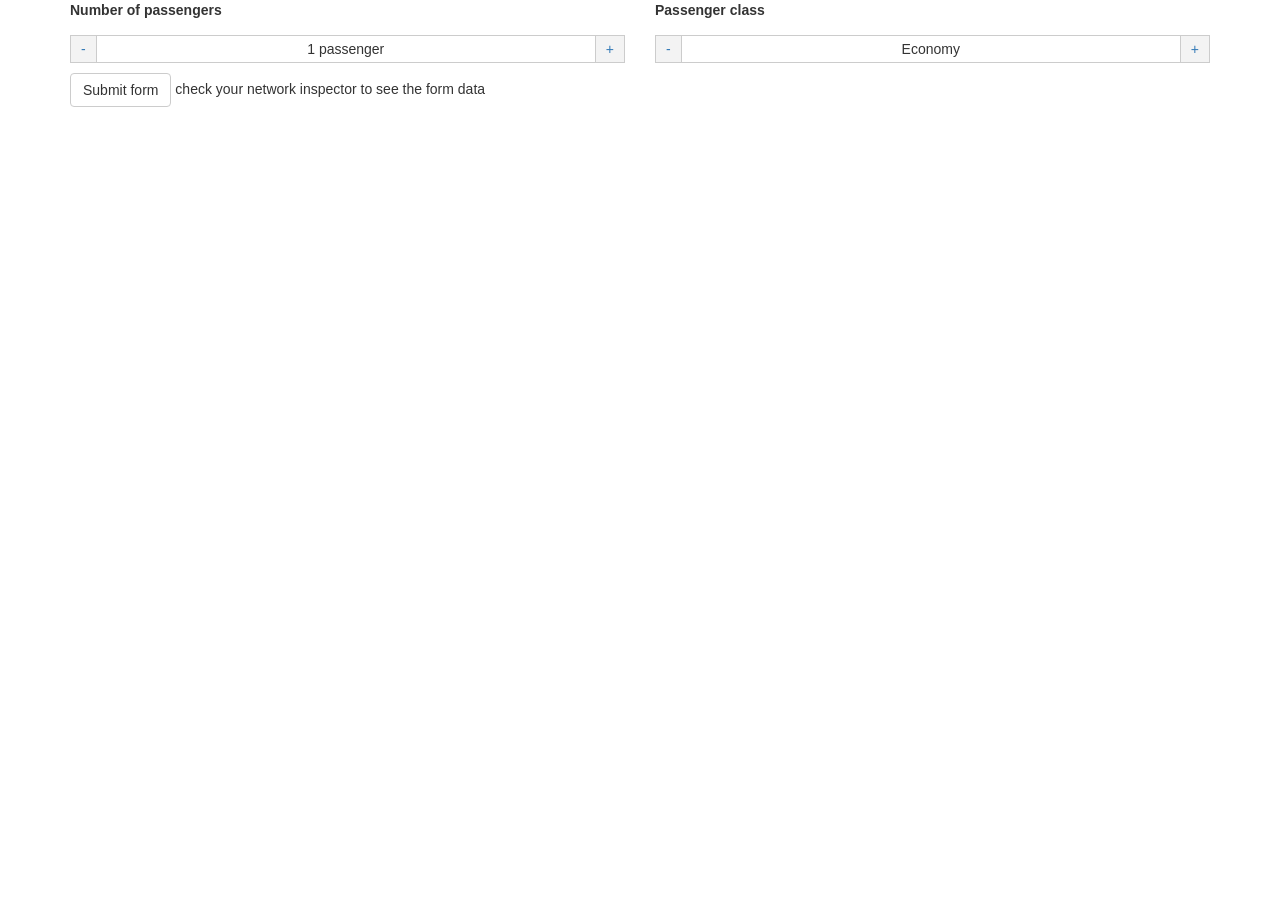
==== demo.html @ 97673a0a "First" ====
<!DOCTYPE html>
<html>
	<head>
		<meta charset="utf-8">
		<meta content="IE=edge" http-equiv="X-UA-Compatible"></meta>
		<meta content="width=device-width, initial-scale=1" name="viewport"></meta>
		<title>dostep demo</title>
		<link rel="stylesheet" href="//maxcdn.bootstrapcdn.com/bootstrap/3.3.1/css/bootstrap.min.css" />
		<style type="text/css">
			.dostep {
				display: flex;
				flex-direction: row;
				border: 1px solid #CCC;
				width: 100%;
				justify-content: space-between;
				align-items: center;
			}

			.dostep__control {
				display: block;
				padding: 3px 10px;
				background-color: #F3F3F3;
			}

			.dostep__control:hover, .dostep__control:active, .dostep__control:focus {
				text-decoration: none;
			}

			.dostep__control--less {
				border-right: 1px solid #CCC;
			}

			.dostep__control--more {
				border-left: 1px solid #CCC;
			}
		</style>
	</head>
	<body>
		<main class="container">
			<form action="demo.html" method="post">
				<div class="row">
					<div class="col-sm-6">
						<p>
							<label for="passengers">Number of passengers</label>
						</p>
						<p>
							<select id="passengers" name="passengers">
								<option value="1">1 passenger</option>
								<option value="2">2 passengers</option>
								<option value="3">3 passengers</option>
								<option value="4">4 passengers</option>
								<option value="5">5 passengers</option>
								<option value="6">6 passengers</option>
							</select>
						</p>
					</div>

					<div class="col-sm-6">
						<p>
							<label for="passengers">Passenger class</label>
						</p>
						<p>
							<select id="passenger-class" name="passenger-class">
								<option value="economy">Economy</option>
								<option value="plus">Economy Plus</option>
								<option value="business">Businesss</option>
								<option value="first">First</option>
							</select>
						</p>
					</div>
				</div>
				<div class="row">
					<div class="col-sm-12">
						<input class="btn btn-default" type="submit" value="Submit form" /> check your network inspector to see the form data
					</div>
				</div>
			</form>
		</main>
		<script src="dostep.js"></script>
		<script>
			var stepper = new Dostep(document.getElementById('passengers'));
			var stepper = new Dostep(document.getElementById('passenger-class'));
		</script>
	</body>
</html>
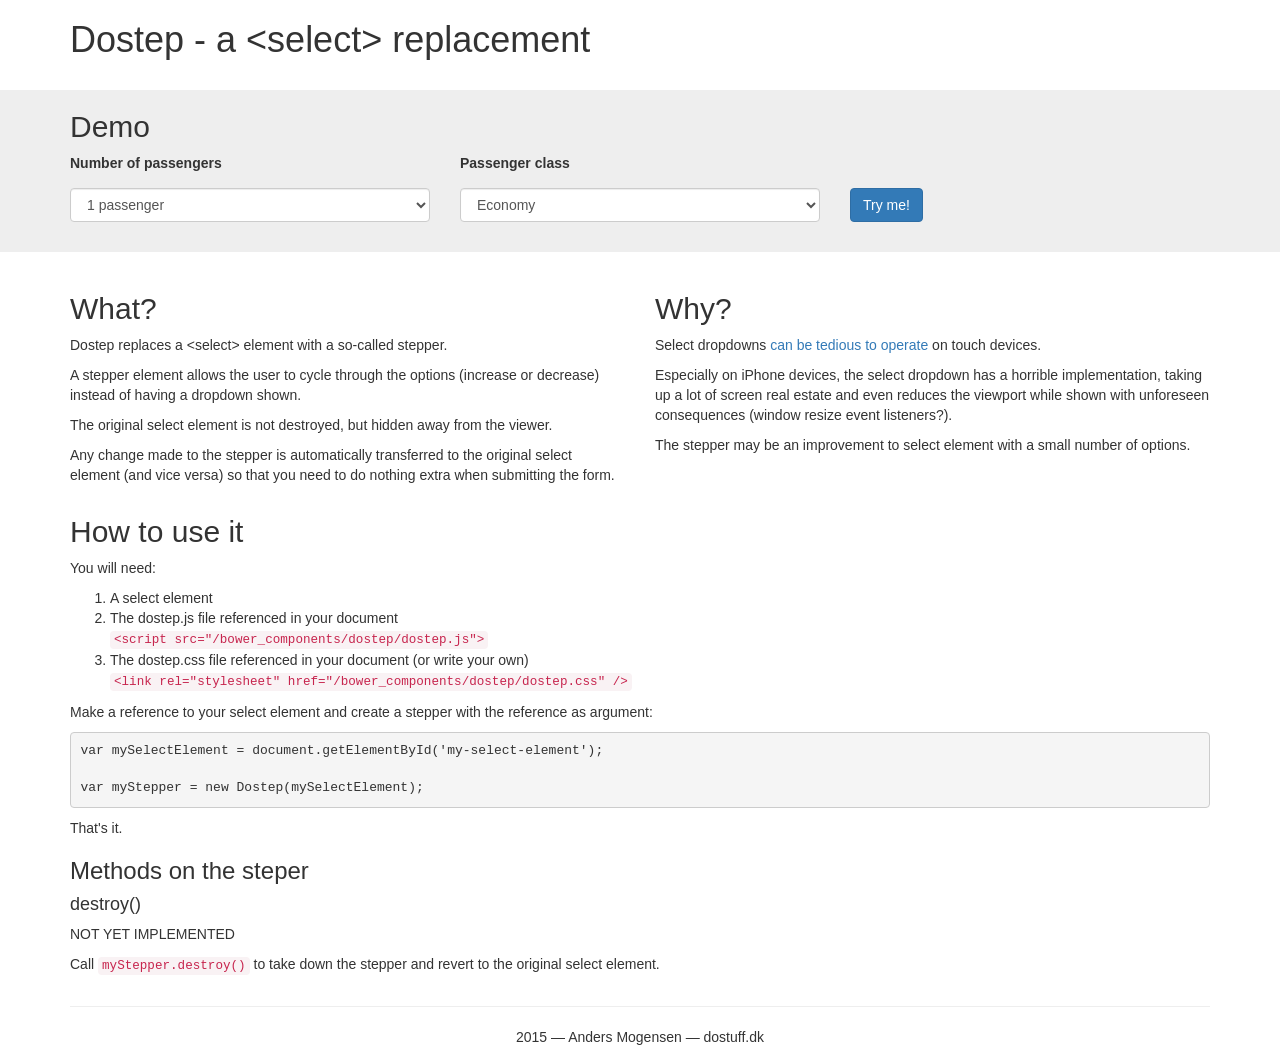
==== commit 1310d527: "Improved doc" ====
--- a/demo.html
+++ b/demo.html
@@ -4,82 +4,177 @@
 		<meta charset="utf-8">
 		<meta content="IE=edge" http-equiv="X-UA-Compatible"></meta>
 		<meta content="width=device-width, initial-scale=1" name="viewport"></meta>
-		<title>dostep demo</title>
+		<title>Dostep demo</title>
 		<link rel="stylesheet" href="//maxcdn.bootstrapcdn.com/bootstrap/3.3.1/css/bootstrap.min.css" />
-		<style type="text/css">
-			.dostep {
-				display: flex;
-				flex-direction: row;
-				border: 1px solid #CCC;
-				width: 100%;
-				justify-content: space-between;
-				align-items: center;
-			}
-
-			.dostep__control {
-				display: block;
-				padding: 3px 10px;
-				background-color: #F3F3F3;
-			}
-
-			.dostep__control:hover, .dostep__control:active, .dostep__control:focus {
-				text-decoration: none;
-			}
-
-			.dostep__control--less {
-				border-right: 1px solid #CCC;
-			}
-
-			.dostep__control--more {
-				border-left: 1px solid #CCC;
-			}
-		</style>
+		<link rel="stylesheet" href="dostep.css" />
+		<link rel="stylesheet" href="demo.css" />
 	</head>
 	<body>
-		<main class="container">
-			<form action="demo.html" method="post">
+		<div class="container">
+			<h1>Dostep - a &lt;select&gt; replacement</h1>
+		</div>
+
+		<div class="demo">
+			<div class="container">
+				<h2>Demo</h2>
 				<div class="row">
-					<div class="col-sm-6">
-						<p>
-							<label for="passengers">Number of passengers</label>
-						</p>
-						<p>
-							<select id="passengers" name="passengers">
-								<option value="1">1 passenger</option>
-								<option value="2">2 passengers</option>
-								<option value="3">3 passengers</option>
-								<option value="4">4 passengers</option>
-								<option value="5">5 passengers</option>
-								<option value="6">6 passengers</option>
-							</select>
-						</p>
-					</div>
+					<form action="demo.html" method="post">
+						<div class="col-xs-12 col-sm-6 col-md-4">
+							<p>
+								<label for="passengers">Number of passengers</label>
+							</p>
+							<p>
+								<select id="passengers" class="form-control" name="passengers">
+									<option value="1">1 passenger</option>
+									<option value="2">2 passengers</option>
+									<option value="3">3 passengers</option>
+									<option value="4">4 passengers</option>
+									<option value="5">5 passengers</option>
+									<option value="6">6 passengers</option>
+								</select>
+							</p>
+						</div>
+						<div class="col-xs-12 col-sm-6 col-md-4">
+							<p>
+								<label for="passengers">Passenger class</label>
+							</p>
+							<p>
+								<select id="passenger-class" class="form-control" name="passenger-class">
+									<option value="economy">Economy</option>
+									<option value="plus">Economy Plus</option>
+									<option value="business">Businesss</option>
+									<option value="first">First</option>
+								</select>
+							</p>
+						</div>
+						<div class="demo-applier col-xs-12 col-sm-12 col-md-4">
+							<p>
+								<label>&nbsp;</label
+							</p>
+							<p>
+								<button id="js-apply-stepper" class="wobble btn btn-primary">Try me!</button>
+							</p>
+						</div>
+					</form>
+				</div>
+			</div>
+		</div>
 
-					<div class="col-sm-6">
-						<p>
-							<label for="passengers">Passenger class</label>
-						</p>
-						<p>
-							<select id="passenger-class" name="passenger-class">
-								<option value="economy">Economy</option>
-								<option value="plus">Economy Plus</option>
-								<option value="business">Businesss</option>
-								<option value="first">First</option>
-							</select>
-						</p>
-					</div>
+		<div class="container">
+			<div class="row">
+				<div class="col-sm-6">
+					<h2>What?</h2>
+					<p>
+						Dostep replaces a &lt;select&gt; element with a so-called stepper.
+					</p>
+					<p>
+						A stepper element allows the user to cycle through the options (increase or decrease)
+						instead	of having a dropdown shown.
+					</p>
+					<p>
+						The original select element is not destroyed, but hidden away from the viewer.
+					</p>
+					<p>
+						Any change made to the stepper is automatically transferred to the original
+						select element (and vice versa) so that you need to do nothing extra
+						when submitting the form.
+					</p>
 				</div>
-				<div class="row">
-					<div class="col-sm-12">
-						<input class="btn btn-default" type="submit" value="Submit form" /> check your network inspector to see the form data
-					</div>
+				<div class="col-sm-6">
+					<h2>Why?</h2>
+					<p>
+						Select dropdowns <a href="http://www.lukew.com/ff/entry.asp?1950">can be tedious to operate</a>
+						on touch devices.
+					</p>
+					<p>
+						Especially on iPhone devices, the select dropdown has a horrible implementation,
+						taking up a lot of screen real estate and even reduces the viewport while shown
+						with unforeseen consequences (window resize event listeners?).
+					</p>
+					<p>
+						The stepper may be an improvement to select element with a small number of options.
+					</p>
+
 				</div>
-			</form>
-		</main>
+
+				<div class="col-sm-12">
+					<h2>How to use it</h2>
+					<p>
+						You will need:
+					</p>
+					<ol>
+						<li>
+							A select element
+						</li>
+						<li>
+							The dostep.js file referenced in your document<br />
+							<code>&lt;script src="/bower_components/dostep/dostep.js"&gt;</script></code>
+						</li>
+						<li>
+							The dostep.css file referenced in your document (or write your own)<br >
+							<code>&lt;link rel="stylesheet" href="/bower_components/dostep/dostep.css" /&gt;</code>
+						</li>
+					</ol>
+					<p>
+						Make a reference to your select element and create a stepper with the
+						reference as argument:
+					</p>
+					<pre>
+var mySelectElement = document.getElementById('my-select-element');
+
+var myStepper = new Dostep(mySelectElement);</pre>
+					<p>
+						That's it.
+					</p>
+					<h3>Methods on the steper</h3>
+
+					<h4>destroy()</h4>
+					<p>
+						NOT YET IMPLEMENTED
+					</p>
+					<p>
+						Call <code>myStepper.destroy()</code> to take down the stepper
+						and revert to the original select element.
+					</p>
+
+				</div>
+
+			</div>
+
+			<hr />
+
+			<p class="text-center">
+				2015 &mdash; Anders Mogensen &mdash; dostuff.dk
+			</p>
+
+		</div>
+
 		<script src="dostep.js"></script>
 		<script>
-			var stepper = new Dostep(document.getElementById('passengers'));
-			var stepper = new Dostep(document.getElementById('passenger-class'));
+			var applyBtn = document.getElementById('js-apply-stepper');
+				applied = false,
+				stepper1 = null,
+				stepper2 = null;
+
+			document.getElementById('js-apply-stepper').addEventListener('click', function(e) {
+				e.preventDefault();
+
+				applyBtn.classList.remove('wobble');
+				applyBtn.classList.toggle('btn-default');
+				applyBtn.classList.toggle('btn-primary');
+
+				if (!applied) {
+					stepper1 = new Dostep(document.getElementById('passengers'));
+					stepper2 = new Dostep(document.getElementById('passenger-class'));
+					applyBtn.innerHTML = 'Revert';
+				} else {
+					stepper1.destroy();
+					stepper2.destroy();
+					applyBtn.innerHTML = 'Try me!';
+				}
+
+				applied = !applied;
+			});
 		</script>
 	</body>
 </html>
--- a/dostep.css
+++ b/dostep.css
@@ -0,0 +1,21 @@
+.dostep {
+	display: flex;
+	flex-direction: row;
+	border: 1px solid #CCC;
+	width: 100%;
+	justify-content: space-between;
+	align-items: center;
+}
+
+	.dostep__control {
+		display: block;
+		padding: 3px 10px;
+		background-color: #F3F3F3;
+	}
+
+		.dostep__control:hover, .dostep__control:active, .dostep__control:focus {
+			text-decoration: none;
+		}
+
+		.dostep__control--less	{ border-right: 1px solid #CCC	; }
+		.dostep__control--more	{ border-left:  1px solid #CCC	; }
--- a/demo.css
+++ b/demo.css
@@ -0,0 +1,132 @@
+.demo {
+	margin: 20px 0;
+	background-color: #EEE;
+	padding-bottom: 20px;
+}
+
+@media (max-width: 991px) {
+	.demo-applier {
+		text-align: center;
+	}
+}
+
+.dostep {
+	height: 34px;
+}
+
+@-webkit-keyframes wobble {
+  10% {
+    -webkit-transform: translateX(3px) rotate(2deg);
+    transform: translateX(3px) rotate(2deg);
+  }
+
+  20% {
+    -webkit-transform: translateX(-3px) rotate(-2deg);
+    transform: translateX(-3px) rotate(-2deg);
+  }
+
+  30% {
+    -webkit-transform: translateX(3px) rotate(2deg);
+    transform: translateX(3px) rotate(2deg);
+  }
+
+  40% {
+    -webkit-transform: translateX(-3px) rotate(-2deg);
+    transform: translateX(-3px) rotate(-2deg);
+  }
+
+  50% {
+    -webkit-transform: translateX(2px) rotate(1deg);
+    transform: translateX(2px) rotate(1deg);
+  }
+
+  60% {
+    -webkit-transform: translateX(-2px) rotate(-1deg);
+    transform: translateX(-2px) rotate(-1deg);
+  }
+
+  70% {
+    -webkit-transform: translateX(2px) rotate(1deg);
+    transform: translateX(2px) rotate(1deg);
+  }
+  80% {
+    -webkit-transform: translateX(-2px) rotate(-1deg);
+    transform: translateX(-2px) rotate(-1deg);
+  }
+
+  90% {
+    -webkit-transform: translateX(1px) rotate(0);
+    transform: translateX(1px) rotate(0);
+  }
+
+  100% {
+    -webkit-transform: translateX(-1px) rotate(0);
+    transform: translateX(-1px) rotate(0);
+  }
+}
+
+@keyframes wobble {
+  10% {
+    -webkit-transform: translateX(3px) rotate(2deg);
+    transform: translateX(3px) rotate(2deg);
+  }
+
+  20% {
+    -webkit-transform: translateX(-3px) rotate(-2deg);
+    transform: translateX(-3px) rotate(-2deg);
+  }
+  30% {
+    -webkit-transform: translateX(3px) rotate(2deg);
+    transform: translateX(3px) rotate(2deg);
+  }
+
+  40% {
+    -webkit-transform: translateX(-3px) rotate(-2deg);
+    transform: translateX(-3px) rotate(-2deg);
+  }
+
+  50% {
+    -webkit-transform: translateX(2px) rotate(1deg);
+    transform: translateX(2px) rotate(1deg);
+  }
+
+  60% {
+    -webkit-transform: translateX(-2px) rotate(-1deg);
+    transform: translateX(-2px) rotate(-1deg);
+  }
+
+  70% {
+    -webkit-transform: translateX(2px) rotate(1deg);
+    transform: translateX(2px) rotate(1deg);
+  }
+
+  80% {
+    -webkit-transform: translateX(-2px) rotate(-1deg);
+    transform: translateX(-2px) rotate(-1deg);
+  }
+
+  90% {
+    -webkit-transform: translateX(1px) rotate(0);
+    transform: translateX(1px) rotate(0);
+  }
+
+  100% {
+    -webkit-transform: translateX(-1px) rotate(0);
+    transform: translateX(-1px) rotate(0);
+  }
+}
+
+.wobble {
+	-webkit-transform: translateZ(0);
+	transform: translateZ(0);
+	animation-delay: 2.5s;
+	-webkit-animation-delay: 2.5s;
+	-webkit-animation-name: wobble;
+    animation-name: wobble;
+    -webkit-animation-duration: 0.75s;
+    animation-duration: 0.75s;
+    -webkit-animation-timing-function: linear;
+    animation-timing-function: linear;
+    -webkit-animation-iteration-count: 3;
+    animation-iteration-count: 3;
+}
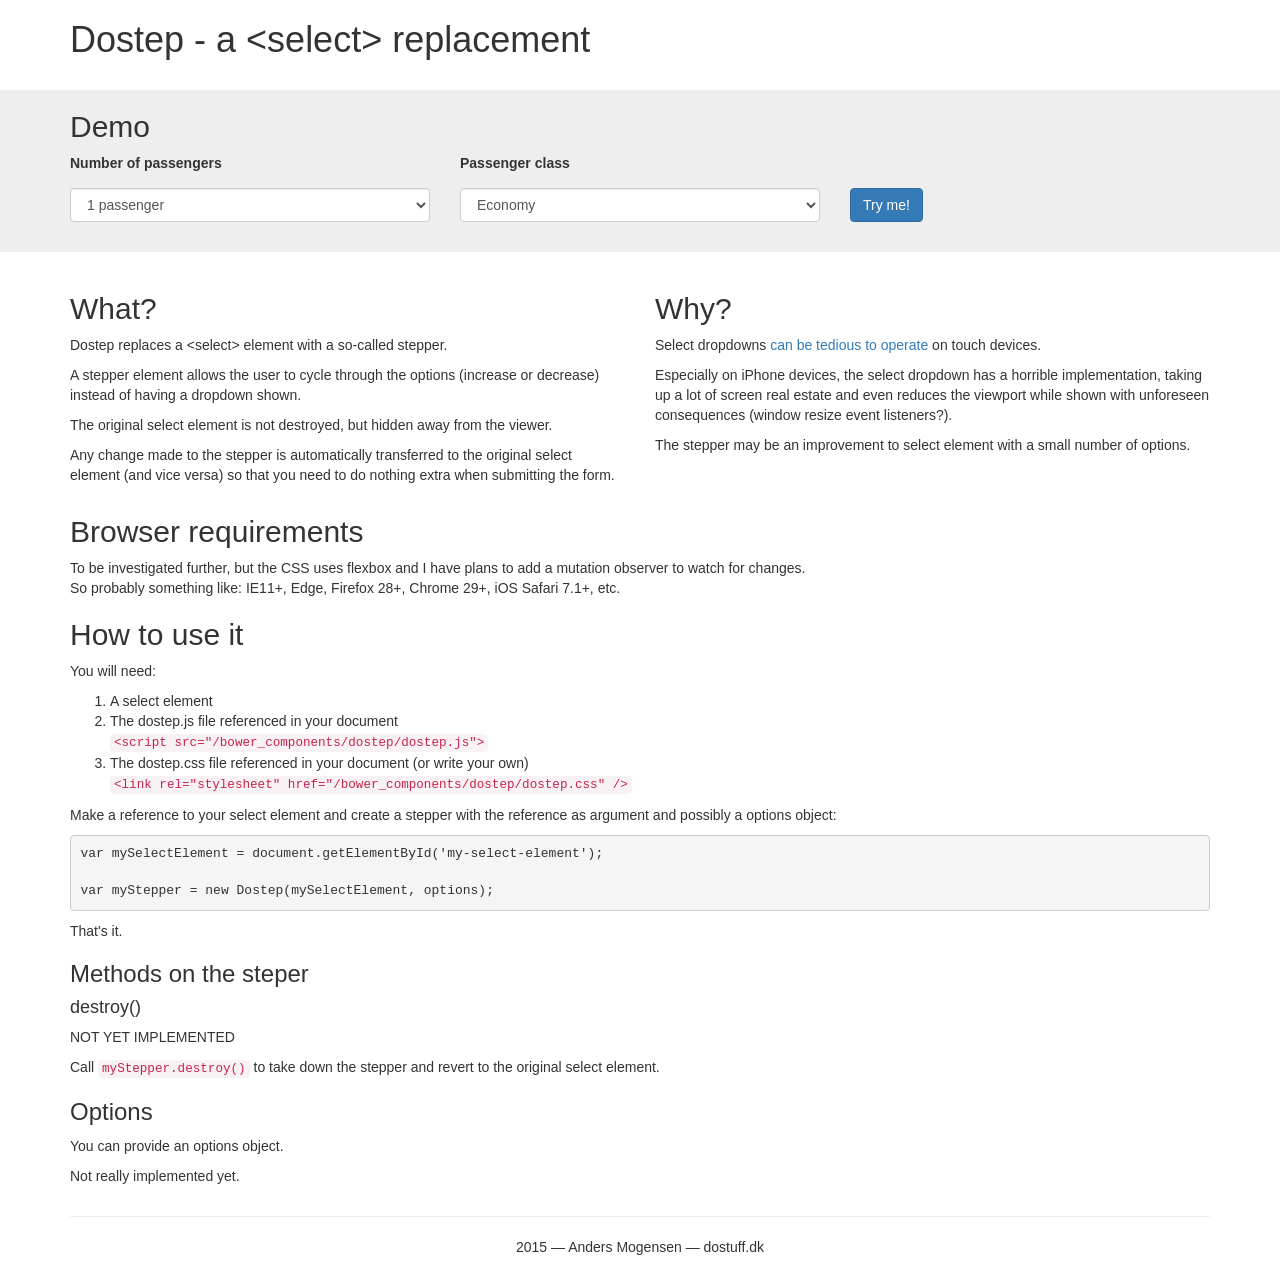
==== commit f1edf53c: "More docs" ====
--- a/demo.html
+++ b/demo.html
@@ -94,10 +94,16 @@
 					<p>
 						The stepper may be an improvement to select element with a small number of options.
 					</p>
-
 				</div>
 
 				<div class="col-sm-12">
+					<h2>Browser requirements</h2>
+					<p>
+						To be investigated further, but the CSS uses flexbox and I have plans
+						to add a mutation observer to watch for changes.<br />
+						So probably something like: IE11+, Edge, Firefox 28+, Chrome 29+, iOS Safari 7.1+, etc.
+					</p>
+
 					<h2>How to use it</h2>
 					<p>
 						You will need:
@@ -117,12 +123,12 @@
 					</ol>
 					<p>
 						Make a reference to your select element and create a stepper with the
-						reference as argument:
+						reference as argument and possibly a options object:
 					</p>
 					<pre>
 var mySelectElement = document.getElementById('my-select-element');
 
-var myStepper = new Dostep(mySelectElement);</pre>
+var myStepper = new Dostep(mySelectElement, options);</pre>
 					<p>
 						That's it.
 					</p>
@@ -135,6 +141,14 @@
 					<p>
 						Call <code>myStepper.destroy()</code> to take down the stepper
 						and revert to the original select element.
+					</p>
+
+					<h3>Options</h3>
+					<p>
+						You can provide an options object.
+					</p>
+					<p>
+						Not really implemented yet.
 					</p>
 
 				</div>
--- a/dostep.css
+++ b/dostep.css
@@ -5,12 +5,15 @@
 	width: 100%;
 	justify-content: space-between;
 	align-items: center;
+	background-color: white;
 }
 
 	.dostep__control {
 		display: block;
 		padding: 3px 10px;
 		background-color: #F3F3F3;
+		height: 100%;
+		/* TODO: make square no matter height */
 	}
 
 		.dostep__control:hover, .dostep__control:active, .dostep__control:focus {
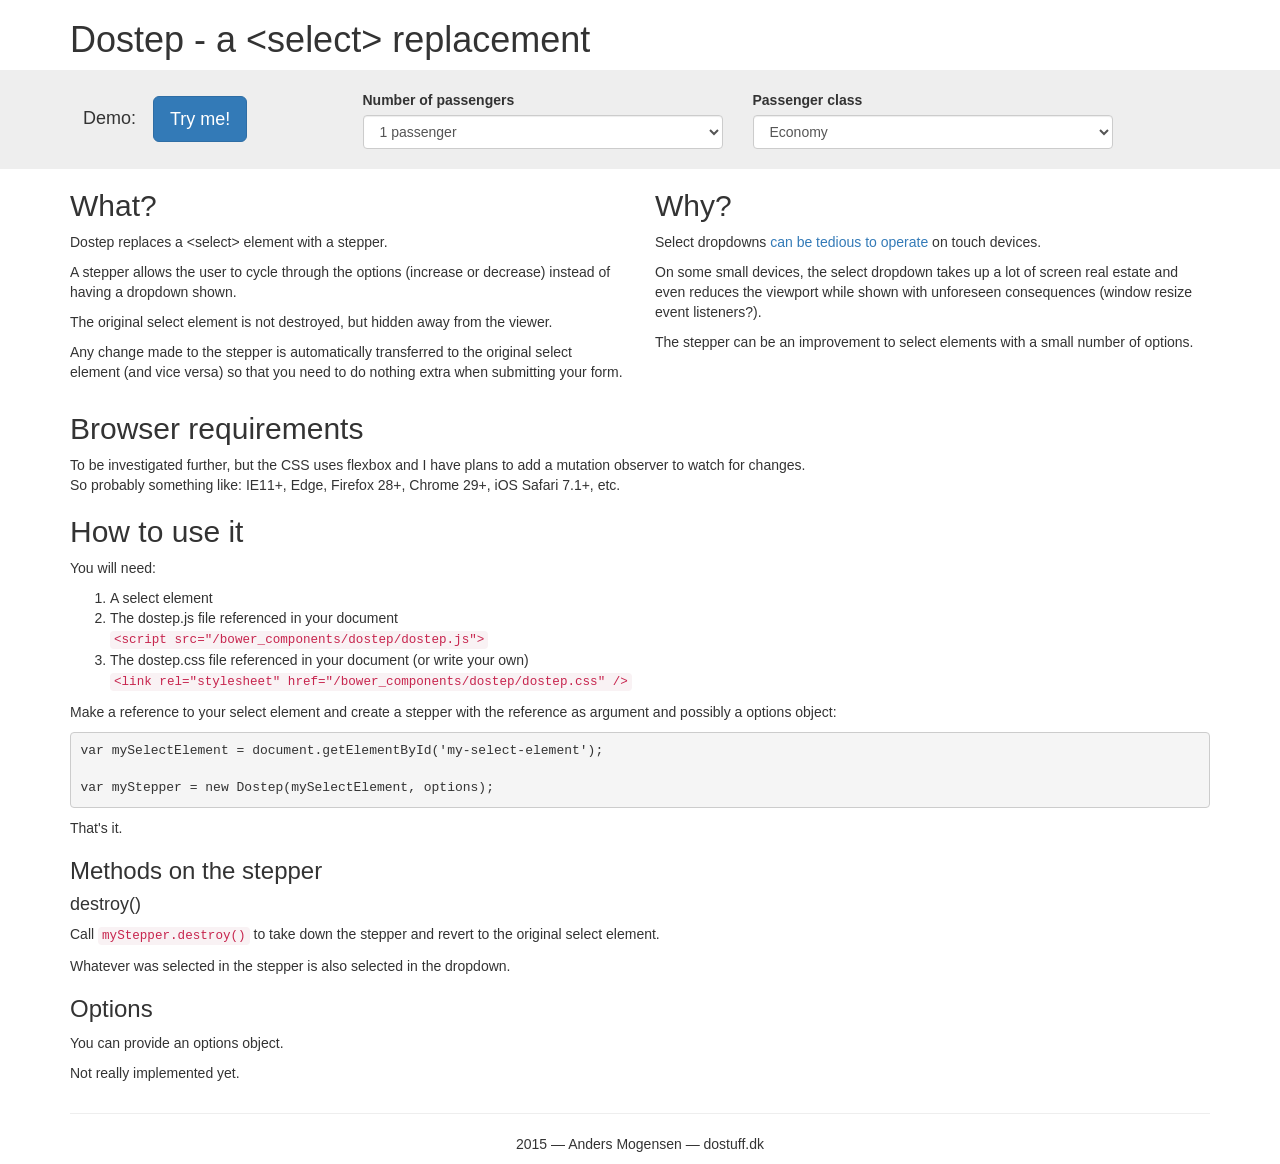
==== commit 9ab1b535: "Improved doc. For instance less bashing" ====
--- a/demo.html
+++ b/demo.html
@@ -16,9 +16,12 @@
 
 		<div class="demo">
 			<div class="container">
-				<h2>Demo</h2>
 				<div class="row">
 					<form action="demo.html" method="post">
+						<div class="demo-applier col-xs-12 col-sm-12 col-md-3">
+							<span class="demo-lead">Demo:</span>
+							<button id="js-apply-stepper" class="wobble btn btn-primary btn-lg">Try me!</button>
+						</div>
 						<div class="col-xs-12 col-sm-6 col-md-4">
 							<p>
 								<label for="passengers">Number of passengers</label>
@@ -47,14 +50,6 @@
 								</select>
 							</p>
 						</div>
-						<div class="demo-applier col-xs-12 col-sm-12 col-md-4">
-							<p>
-								<label>&nbsp;</label
-							</p>
-							<p>
-								<button id="js-apply-stepper" class="wobble btn btn-primary">Try me!</button>
-							</p>
-						</div>
 					</form>
 				</div>
 			</div>
@@ -65,10 +60,10 @@
 				<div class="col-sm-6">
 					<h2>What?</h2>
 					<p>
-						Dostep replaces a &lt;select&gt; element with a so-called stepper.
+						Dostep replaces a &lt;select&gt; element with a stepper.
 					</p>
 					<p>
-						A stepper element allows the user to cycle through the options (increase or decrease)
+						A stepper allows the user to cycle through the options (increase or decrease)
 						instead	of having a dropdown shown.
 					</p>
 					<p>
@@ -77,7 +72,7 @@
 					<p>
 						Any change made to the stepper is automatically transferred to the original
 						select element (and vice versa) so that you need to do nothing extra
-						when submitting the form.
+						when submitting your form.
 					</p>
 				</div>
 				<div class="col-sm-6">
@@ -87,12 +82,11 @@
 						on touch devices.
 					</p>
 					<p>
-						Especially on iPhone devices, the select dropdown has a horrible implementation,
-						taking up a lot of screen real estate and even reduces the viewport while shown
-						with unforeseen consequences (window resize event listeners?).
+						On some small devices, the select dropdown takes up a lot of screen real estate and
+						even reduces the viewport while shown with unforeseen consequences (window resize event listeners?).
 					</p>
 					<p>
-						The stepper may be an improvement to select element with a small number of options.
+						The stepper can be an improvement to select elements with a small number of options.
 					</p>
 				</div>
 
@@ -132,15 +126,15 @@
 					<p>
 						That's it.
 					</p>
-					<h3>Methods on the steper</h3>
+					<h3>Methods on the stepper</h3>
 
 					<h4>destroy()</h4>
 					<p>
-						NOT YET IMPLEMENTED
+						Call <code>myStepper.destroy()</code> to take down the stepper
+						and revert to the original select element.
 					</p>
 					<p>
-						Call <code>myStepper.destroy()</code> to take down the stepper
-						and revert to the original select element.
+						Whatever was selected in the stepper is also selected in the dropdown.
 					</p>
 
 					<h3>Options</h3>
@@ -165,7 +159,7 @@
 
 		<script src="dostep.js"></script>
 		<script>
-			var applyBtn = document.getElementById('js-apply-stepper');
+			var applyBtn = document.getElementById('js-apply-stepper'),
 				applied = false,
 				stepper1 = null,
 				stepper2 = null;
--- a/demo.css
+++ b/demo.css
@@ -1,12 +1,33 @@
 .demo {
-	margin: 20px 0;
 	background-color: #EEE;
-	padding-bottom: 20px;
+	padding: 20px 0;
+}
+
+.demo-lead {
+	display: inline-block;
+	padding: 6px 12px;
+	margin-bottom: 0px;
+	font-size: 18px;
+	line-height: 1.42857;
+	vertical-align: middle;
+	border: 1px solid transparent;
+}
+
+.demo p {
+	margin: 0;
 }
 
 @media (max-width: 991px) {
 	.demo-applier {
 		text-align: center;
+		margin-bottom: 20px;
+	}
+}
+
+@media (min-width: 992px) {
+	.demo form {
+		display: flex;
+		align-items: center;
 	}
 }
 
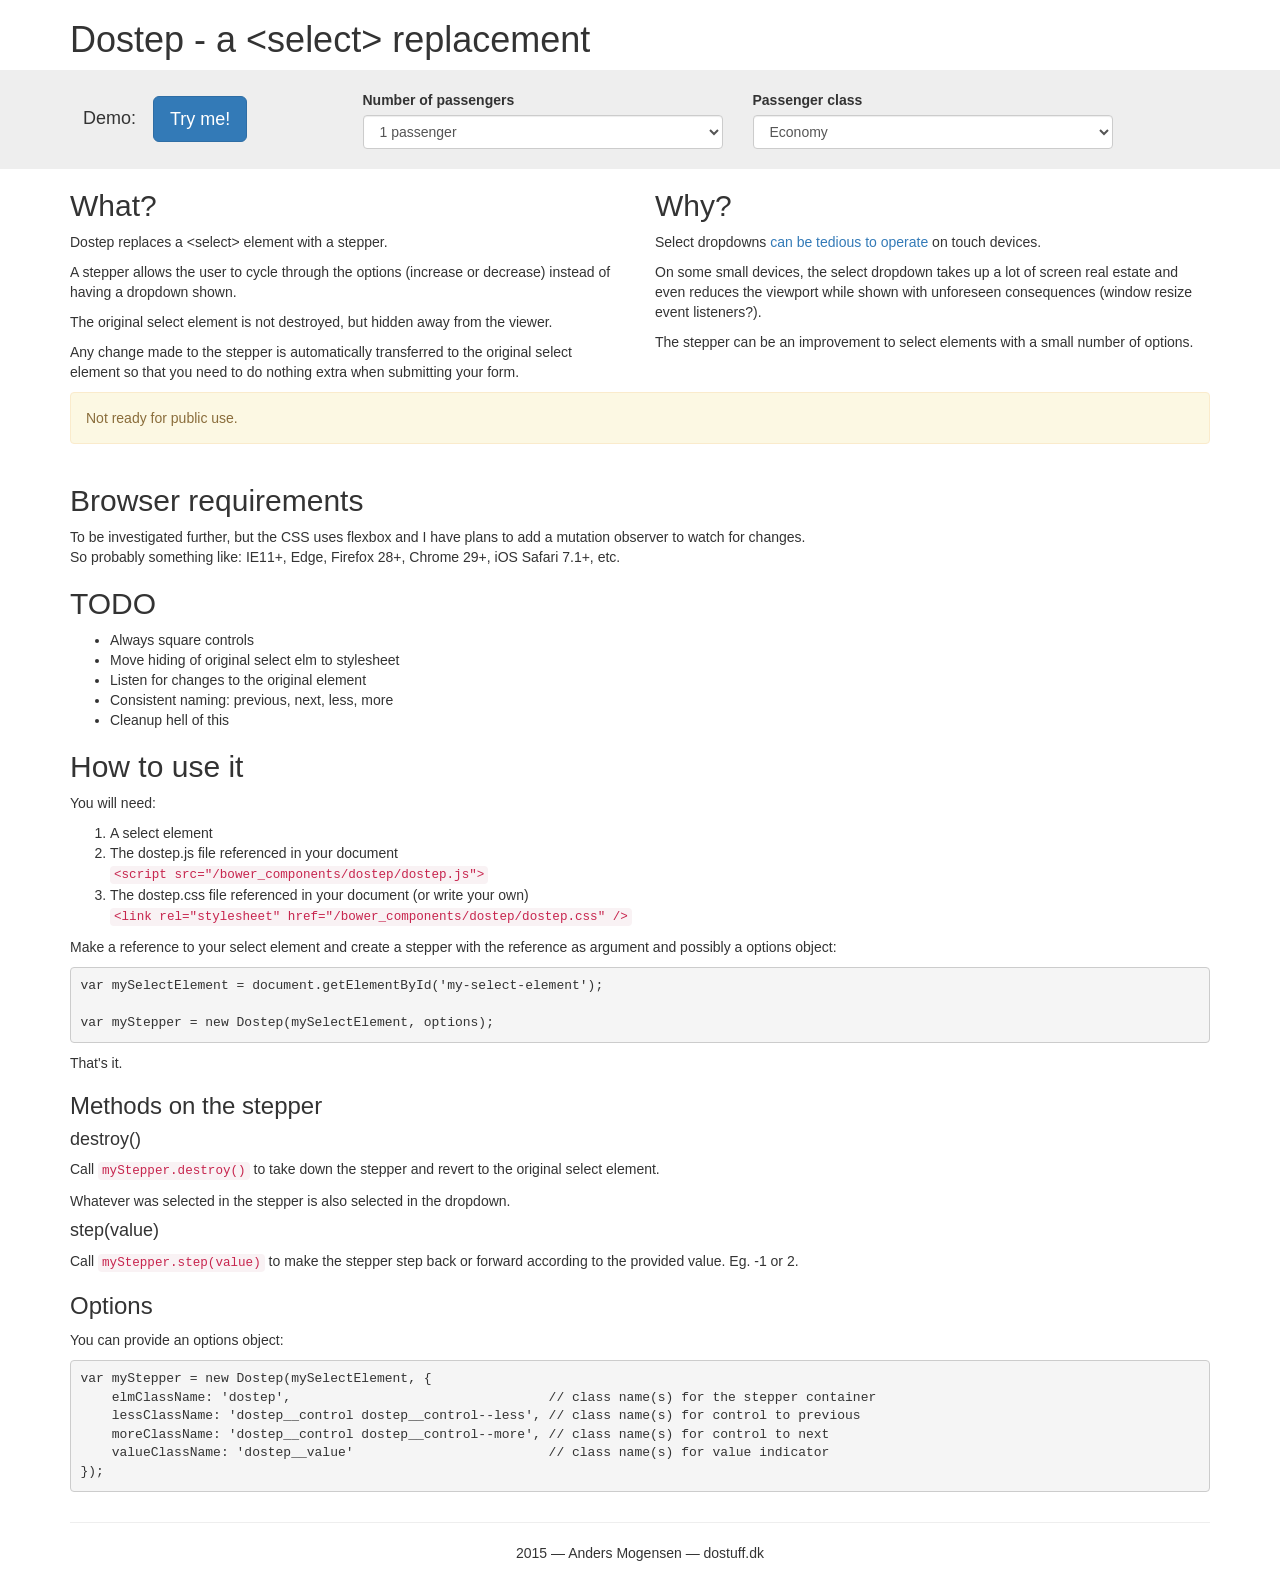
==== commit e304172e: "TODO and options" ====
--- a/demo.html
+++ b/demo.html
@@ -71,8 +71,7 @@
 					</p>
 					<p>
 						Any change made to the stepper is automatically transferred to the original
-						select element (and vice versa) so that you need to do nothing extra
-						when submitting your form.
+						select element so that you need to do nothing extra	when submitting your form.
 					</p>
 				</div>
 				<div class="col-sm-6">
@@ -88,6 +87,10 @@
 					<p>
 						The stepper can be an improvement to select elements with a small number of options.
 					</p>
+				</div>
+
+				<div class="col-sm-12">
+					<div class="alert alert-warning" role="alert">Not ready for public use.</div>
 				</div>
 
 				<div class="col-sm-12">
@@ -97,6 +100,15 @@
 						to add a mutation observer to watch for changes.<br />
 						So probably something like: IE11+, Edge, Firefox 28+, Chrome 29+, iOS Safari 7.1+, etc.
 					</p>
+
+					<h2>TODO</h2>
+					<ul>
+						<li>Always square controls</li>
+						<li>Move hiding of original select elm to stylesheet</li>
+						<li>Listen for changes to the original element</li>
+						<li>Consistent naming: previous, next, less, more</li>
+						<li>Cleanup hell of this</li>
+					</ul>
 
 					<h2>How to use it</h2>
 					<p>
@@ -137,13 +149,22 @@
 						Whatever was selected in the stepper is also selected in the dropdown.
 					</p>
 
+					<h4>step(value)</h4>
+					<p>
+						Call <code>myStepper.step(value)</code> to make the stepper
+						step back or forward according to the provided value. Eg. -1 or 2.
+					</p>
+
 					<h3>Options</h3>
 					<p>
-						You can provide an options object.
-					</p>
-					<p>
-						Not really implemented yet.
-					</p>
+						You can provide an options object:
+					</p>
+					<pre>var myStepper = new Dostep(mySelectElement, {
+    elmClassName: 'dostep',                                 // class name(s) for the stepper container
+    lessClassName: 'dostep__control dostep__control--less', // class name(s) for control to previous
+    moreClassName: 'dostep__control dostep__control--more', // class name(s) for control to next
+    valueClassName: 'dostep__value'                         // class name(s) for value indicator
+});</pre>
 
 				</div>
 
